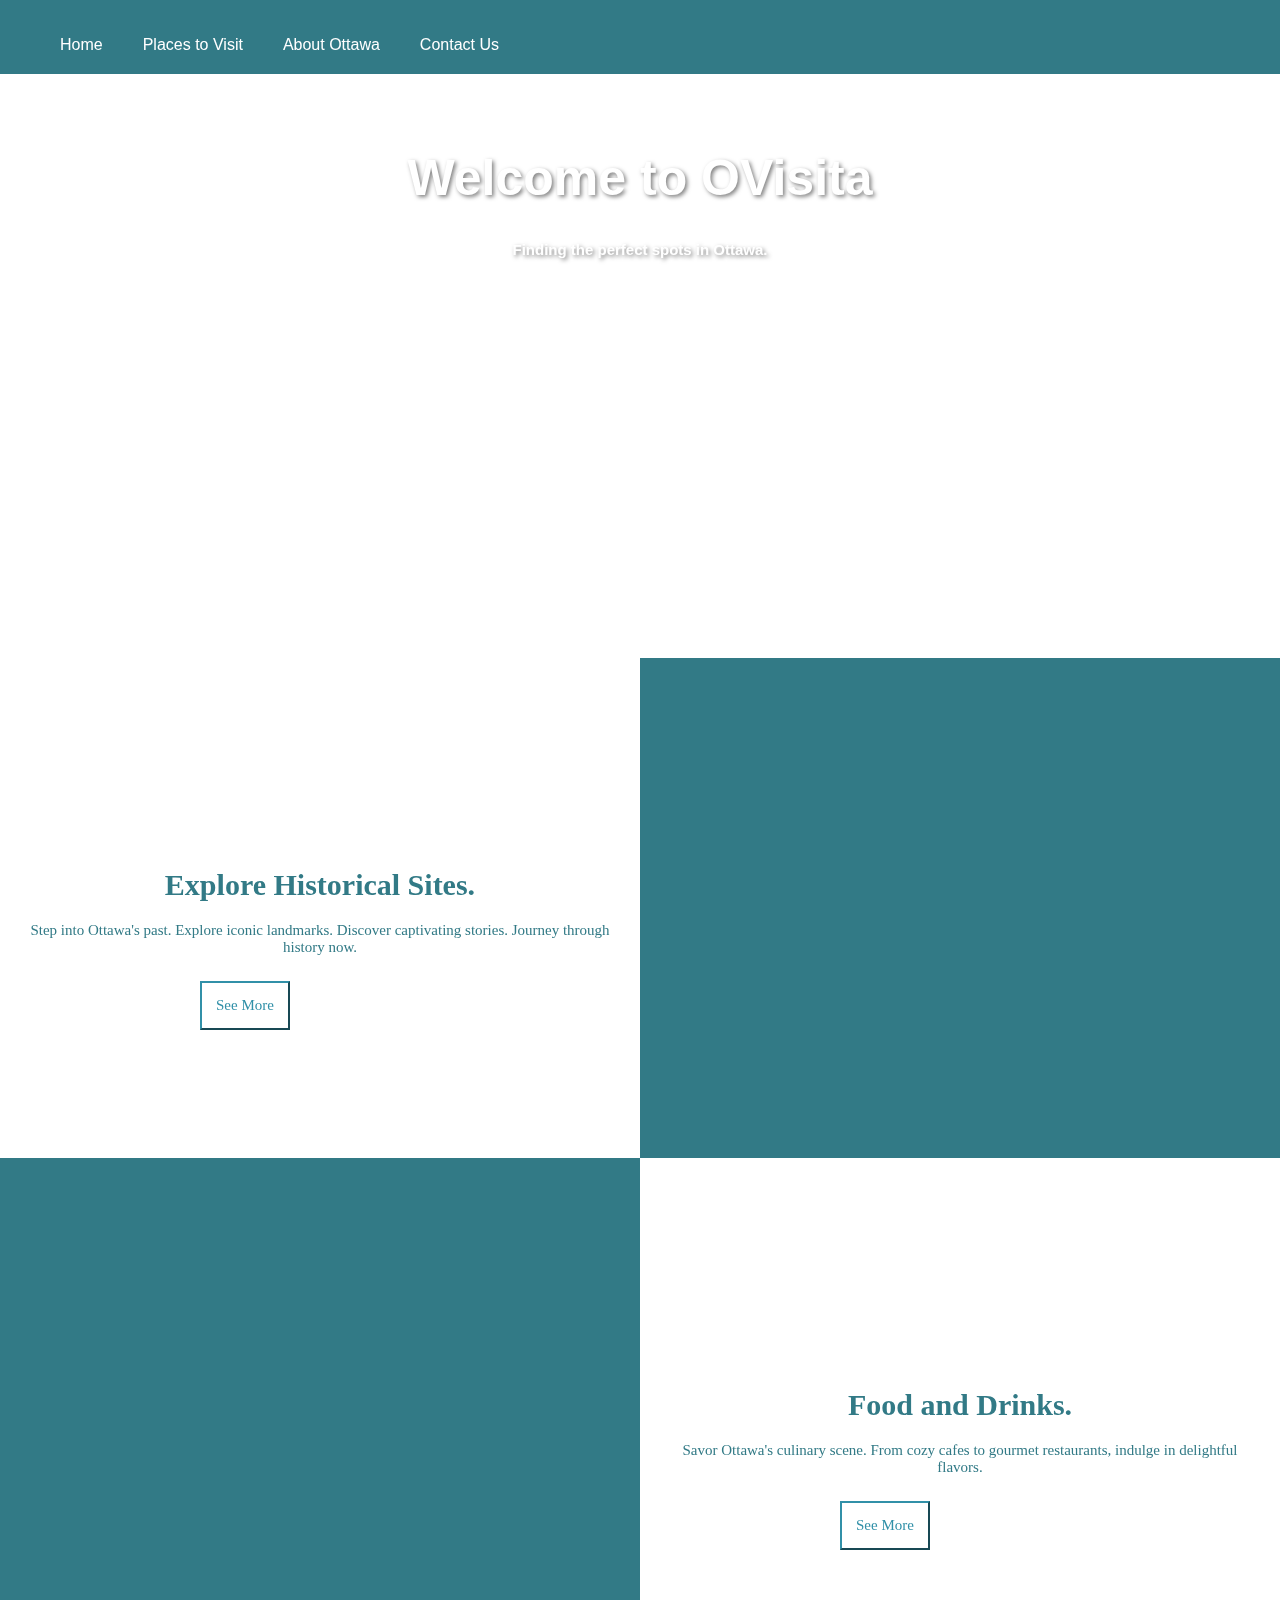
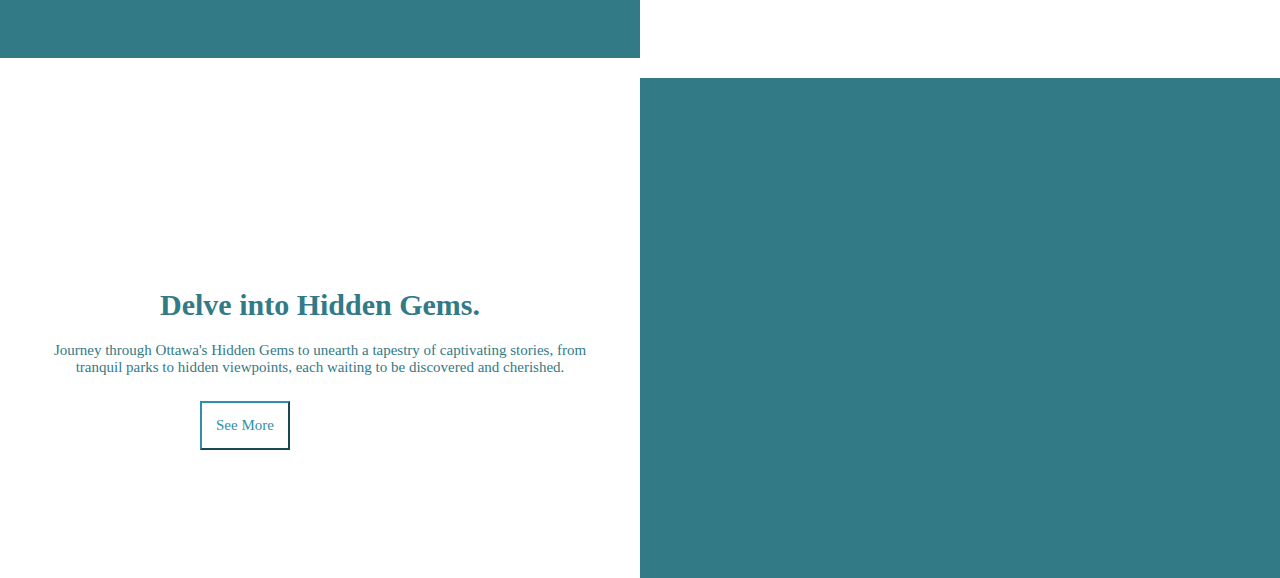
==== index.html @ 35e0ae8c "modified:   index.html 	modified:   styles.css" ====
<!DOCTYPE html>
<html>
    <head>
        <title>Home page</title>
        <link rel="stylesheet" type="text/css" href="styles.css">
    </head>
    <body class="index">
        <div class="nav-bar">
            <ul>
                <li><a href="index.html">Home</a></li>
                <li><a href="places.html">Places to Visit</a></li>
                <li><a href="about.html">About Ottawa</a></li>
                <li><a href="contact.html">Contact Us</a></li>
            </ul>
        </div>
        <video class="video" autoplay muted loop>
            <source src="vid1.mp4" type="video/mp4">
        </video>
        <div class="home-div">
            <h1>Welcome to OVisita</h1>
            <h5>Finding the perfect spots in Ottawa.</h5>
        </div>
        <div class="explore-1">
            <div class="explore-text1">
                <h1>Explore Historical Sites.</h1>
                <p>Step into Ottawa's past. Explore iconic landmarks. Discover captivating stories. Journey through history now.</p>
                <button class="historical-btn">See More</button>
            </div>
            <div class="explore-img1"></div>
        </div>
        <div class="explore-2">
            <div class="explore-img2"></div>
            <div class="explore-text2">
                <h1>Food and Drinks.</h1>
                <p>Savor Ottawa's culinary scene. From cozy cafes to gourmet restaurants, indulge in delightful flavors.</p>
                <button class="historical-btn">See More</button>
            </div>
        </div>
        <div class="explore-3">
            
            <div class="explore-text3">
                <h1>Delve into Hidden Gems.</h1>
                <p>Journey through Ottawa's Hidden Gems to unearth a tapestry of captivating stories, from tranquil parks to hidden viewpoints, each waiting to be discovered and cherished.</p>
                <button class="historical-btn">See More</button>
            </div>
            
        </div>
    </body>
</html>
---- styles.css ----
body {
    margin: 0;
    padding: 0;
    font-family: Arial, sans-serif;
    overflow:scroll;
    
}

.nav-bar {
    background-color: rgb(50, 122, 134);
    color: rgb(255, 255, 255);
    list-style-type: none;
    overflow: hidden;
}

.nav-bar li {
    display: inline;
    padding: 10px;
    margin: 10px;
    float: left;
    border-radius: 5px;
}

.nav-bar li:hover {
    background-color: rgb(40, 110, 122);
    color: rgb(50, 122, 134);
}

.nav-bar li:active{
    background-color: rgb(31, 93, 112);
}
.nav-bar a {
    text-decoration: none;
    display: block;
    text-decoration: none;
    color: rgb(255, 255, 255);
}

.welcome-msg {
    color: rgb(255, 255, 255);
    text-align: center;
    font-size: 30px;
}

.video {
    z-index: -1;
    opacity: 0.7;
    height: auto;
    width: 100%;
    overflow: hidden;
    position: fixed;
}
.home-div{
    background-size: cover;
    background-attachment: fixed;
    position: relative;
    z-index: 1;

}
.home-div h1 {
    color: rgb(255, 255, 255);
    text-align: center;
    font-size: 50px;
    margin-top: 1.5em;
    z-index: 1;
    text-shadow: 2px 2px 4px rgba(0, 0, 0, 0.5);
}

.home-div h5 {
    color: rgb(255, 255, 255);
    text-align: center;
    font-size: 15px;
    margin-top: 1em;
    z-index: 1;
    text-shadow: 2px 2px 4px rgba(0, 0, 0, 0.5);
}

.explore-1{
    background-color: rgb(50, 122, 134);
    color: rgb(255, 91, 91);
    height:50em;
    justify-content: center;
    align-items: center;
    font-size: 10px;
    margin-top:40em;
    
}

.explore-text1{
    background-color: white;
    height:50em;
    width:50%;
}

.explore-text1 h1{
    font-size: 30px;
    color: rgb(50, 122, 134);
    font-family: 'Times New Roman', Times, serif;
    text-align: center;
    padding-top:7em;
}
.explore-text1 p{
    font-size: 15px;
    color: rgb(50, 122, 134);
    font-family: 'Times New Roman', Times, serif;
    text-align: center;
    padding-left:30px;
    padding-right:30px;
}

.historical-btn{
    background-color: rgb(255, 255, 255);
    border-color:rgb(49, 144, 168);
    font-family: 'Times New Roman', Times, serif;
    color: rgb(49, 144, 168);
    padding: 14px;
    margin: 10px;
    margin-left: 200px;
    font-size: 15px;
    text-align: center;
    text-decoration: none;
    align-content: center;
    float: center;
}

.explore-2{
    background-color: rgb(50, 122, 134);
    color: rgb(255, 91, 91);
    height:50em;
    font-size: 10px;    
}

.explore-text2{
    background-color: white;
    height:50em;
    width:50%;
    float: right;
}

.explore-text2 h1{
    font-size: 30px;
    color: rgb(50, 122, 134);
    font-family: 'Times New Roman', Times, serif;
    text-align: center;
    padding-top:7em;
}
.explore-text2 p{
    font-size: 15px;
    color: rgb(50, 122, 134);
    font-family: 'Times New Roman', Times, serif;
    text-align: center;
    padding-left:30px;
    padding-right:30px;
}

.explore-3{
    background-color: rgb(50, 122, 134);
    position: relative;
    height:50em;
    justify-content: center;
    align-items: center;
    font-size: 10px;
}

.explore-text3{
    background-color: white;
    height:50em;
    width:50%;
}

.explore-text3 h1{
    font-size: 30px;
    color: rgb(50, 122, 134);
    font-family: 'Times New Roman', Times, serif;
    text-align: center;
    padding-top:7em;
}
.explore-text3 p{
    font-size: 15px;
    color: rgb(50, 122, 134);
    font-family: 'Times New Roman', Times, serif;
    text-align: center;
    padding-left:30px;
    padding-right:30px;
}

.places-list{
    display: flex;
    flex-direction: row;
}
.card {
    
    background-color: white;
    box-shadow: 0 4px 8px 0 rgba(28, 85, 102, 0.2);
    transition: 0.3s;
}

.card img {
    padding: 30px;
    width: 300px;
    height: 200px;
    
}

.card:hover {
    box-shadow: 0 8px 16px 0 rgba(14, 13, 13, 0.2);
}


.container { 
    padding: 2px 16px;
}

.places-div p,h4{
    text-align: center;
    font-size: 20px;
    color: rgb(50, 122, 134);
    font-family: Arial, sans-serif;
}

.container p,h3{
    text-align: center;
    font-size: 15px;
    color: rgb(50, 122, 134);
    font-family: Arial, sans-serif;
}

.places-div .featured{
    font-size: 35px;
    font-weight: bolder;
}

.contact-body{
    background-color: rgb(116, 176, 187);
}


.contact-form p{
    font-size: 15px;
    color: rgb(255, 255, 255);
    font-family: Arial, sans-serif;
    justify-content: center;
}

.contact-form{
    box-sizing: border-box;
    display: flex;
    flex-direction: column;
    justify-content: center;
    align-items: center;
    padding: 20px;
}
.about-body{
    background-color: rgb(59, 158, 165);
}

.about-div{
    background-color: #aedef1;
    border-radius: 8px;
    box-shadow: 0 2px 4px rgba(0, 0, 0, 0.1);
    padding: 80px;
    margin: 80px;
    text-align: center;
}
.about-para h1,p{
    font-family:'Times New Roman', Times, serif;
    font-size: 17px;
    font-weight:400;
}
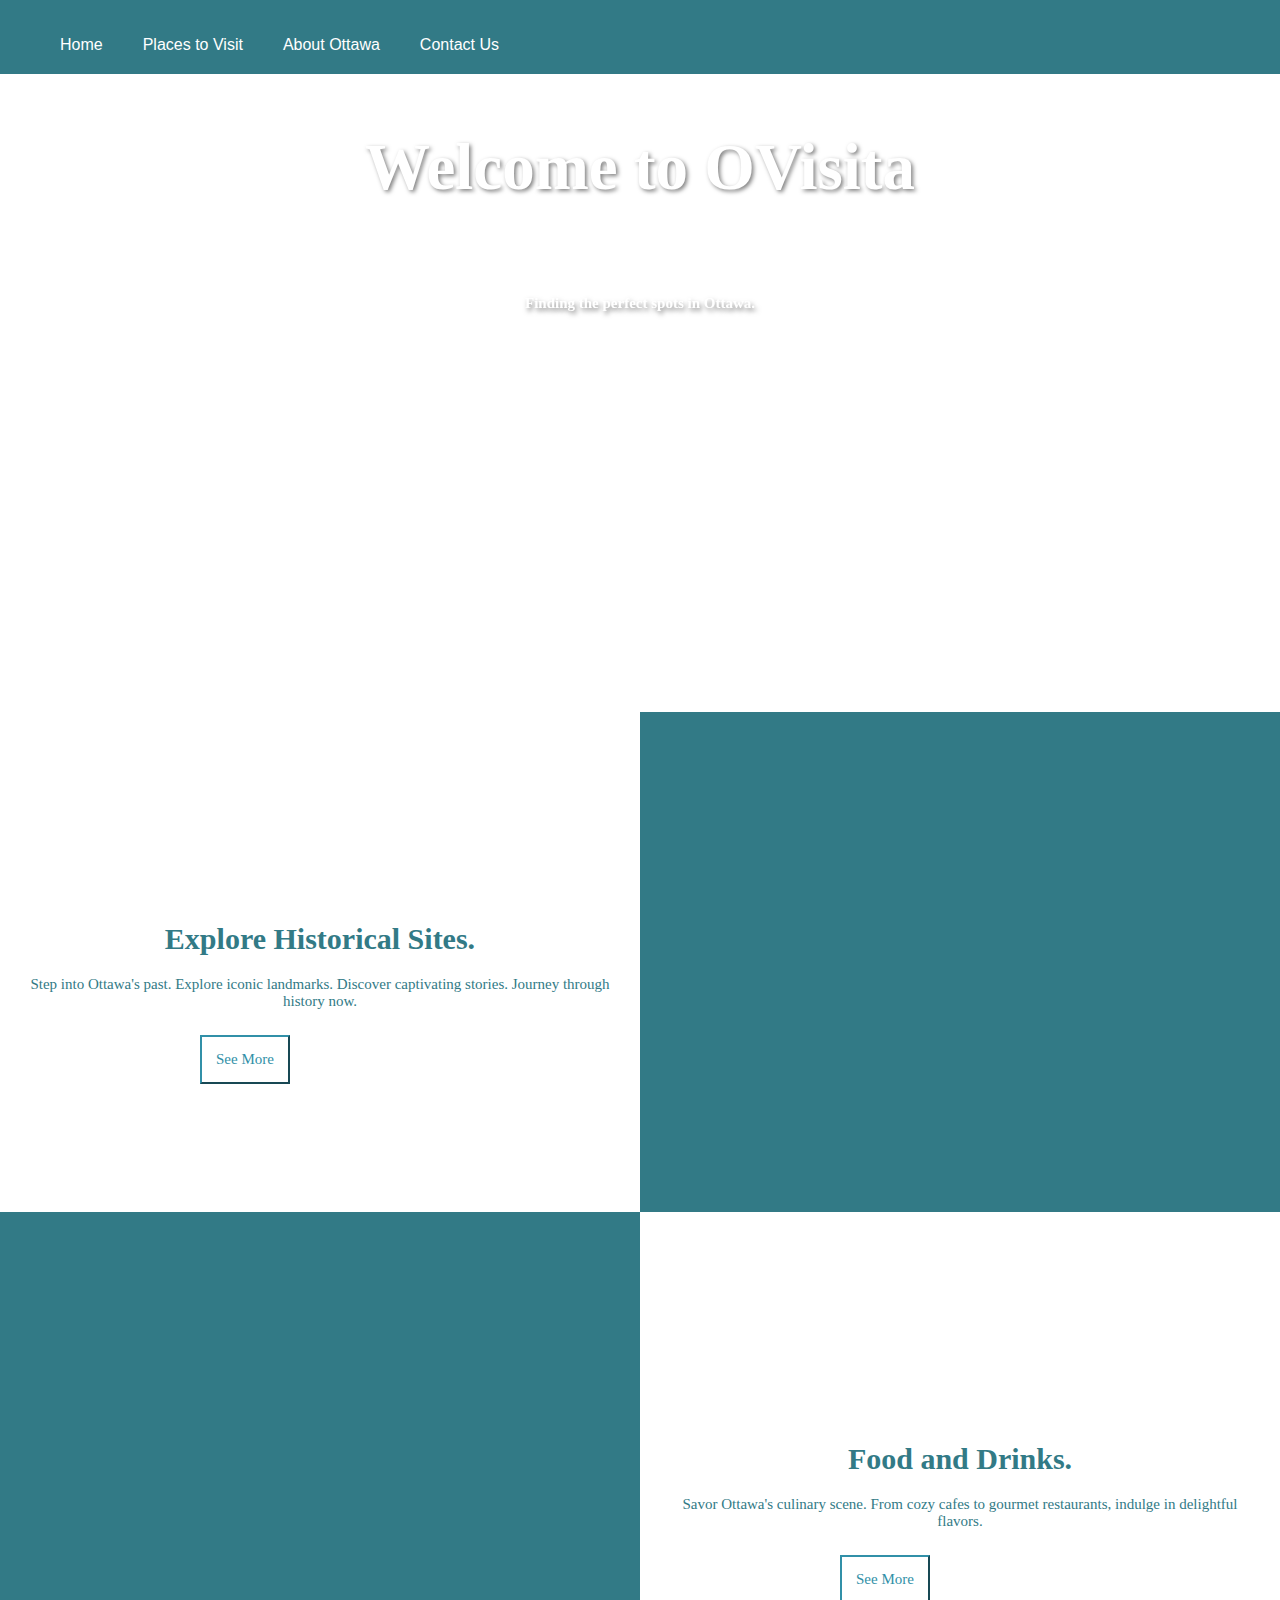
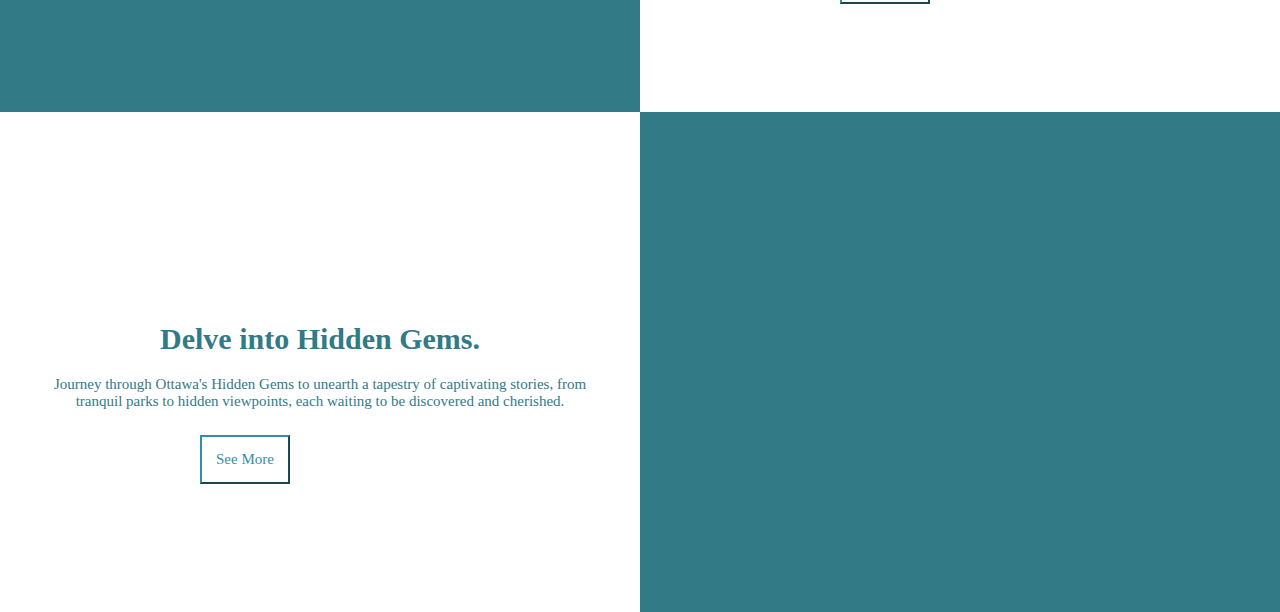
==== commit 3f55f139: "modified:   index.html 	modified:   script.js 	modified:   styles.css" ====
--- a/index.html
+++ b/index.html
@@ -37,7 +37,6 @@
             </div>
         </div>
         <div class="explore-3">
-            
             <div class="explore-text3">
                 <h1>Delve into Hidden Gems.</h1>
                 <p>Journey through Ottawa's Hidden Gems to unearth a tapestry of captivating stories, from tranquil parks to hidden viewpoints, each waiting to be discovered and cherished.</p>
--- a/styles.css
+++ b/styles.css
@@ -11,6 +11,10 @@
     color: rgb(255, 255, 255);
     list-style-type: none;
     overflow: hidden;
+    transition: top 0.3s;
+    position: fixed; /* Make it stick/fixed */
+    top: 0; /* Stay on top */
+    width: 100%; /* Full width */
 }
 
 .nav-bar li {
@@ -36,17 +40,14 @@
     color: rgb(255, 255, 255);
 }
 
-.welcome-msg {
-    color: rgb(255, 255, 255);
-    text-align: center;
-    font-size: 30px;
-}
 
 .video {
+    -webkit-transform: translateZ(-999px) scale(2);
+    transform: translateZ(-999px) scale(2);
     z-index: -1;
     opacity: 0.7;
-    height: auto;
-    width: 100%;
+    height: 20em;
+    width: 68em;;
     overflow: hidden;
     position: fixed;
 }
@@ -58,21 +59,24 @@
 
 }
 .home-div h1 {
-    color: rgb(255, 255, 255);
-    text-align: center;
-    font-size: 50px;
-    margin-top: 1.5em;
+    font-family: 'Times New Roman', Times, serif;
+    font-weight: bolder;
+    color: rgb(255, 255, 255);
+    text-align: center;
+    font-size: 65px;
+    margin-top: 2em;
     z-index: 1;
     text-shadow: 2px 2px 4px rgba(0, 0, 0, 0.5);
 }
 
 .home-div h5 {
-    color: rgb(255, 255, 255);
-    text-align: center;
-    font-size: 15px;
-    margin-top: 1em;
+    font-family: 'Times New Roman', Times, serif;
+    color: rgb(255, 255, 255);
+    text-align: center;
+    font-size: 15px;
+    margin-top: 6em;
     z-index: 1;
-    text-shadow: 2px 2px 4px rgba(0, 0, 0, 0.5);
+    text-shadow: 2px 3px 5px rgba(0, 0, 0, 0.5);
 }
 
 .explore-1{
@@ -174,6 +178,7 @@
     font-family: 'Times New Roman', Times, serif;
     text-align: center;
     padding-top:7em;
+    margin-top: 0px;
 }
 .explore-text3 p{
     font-size: 15px;
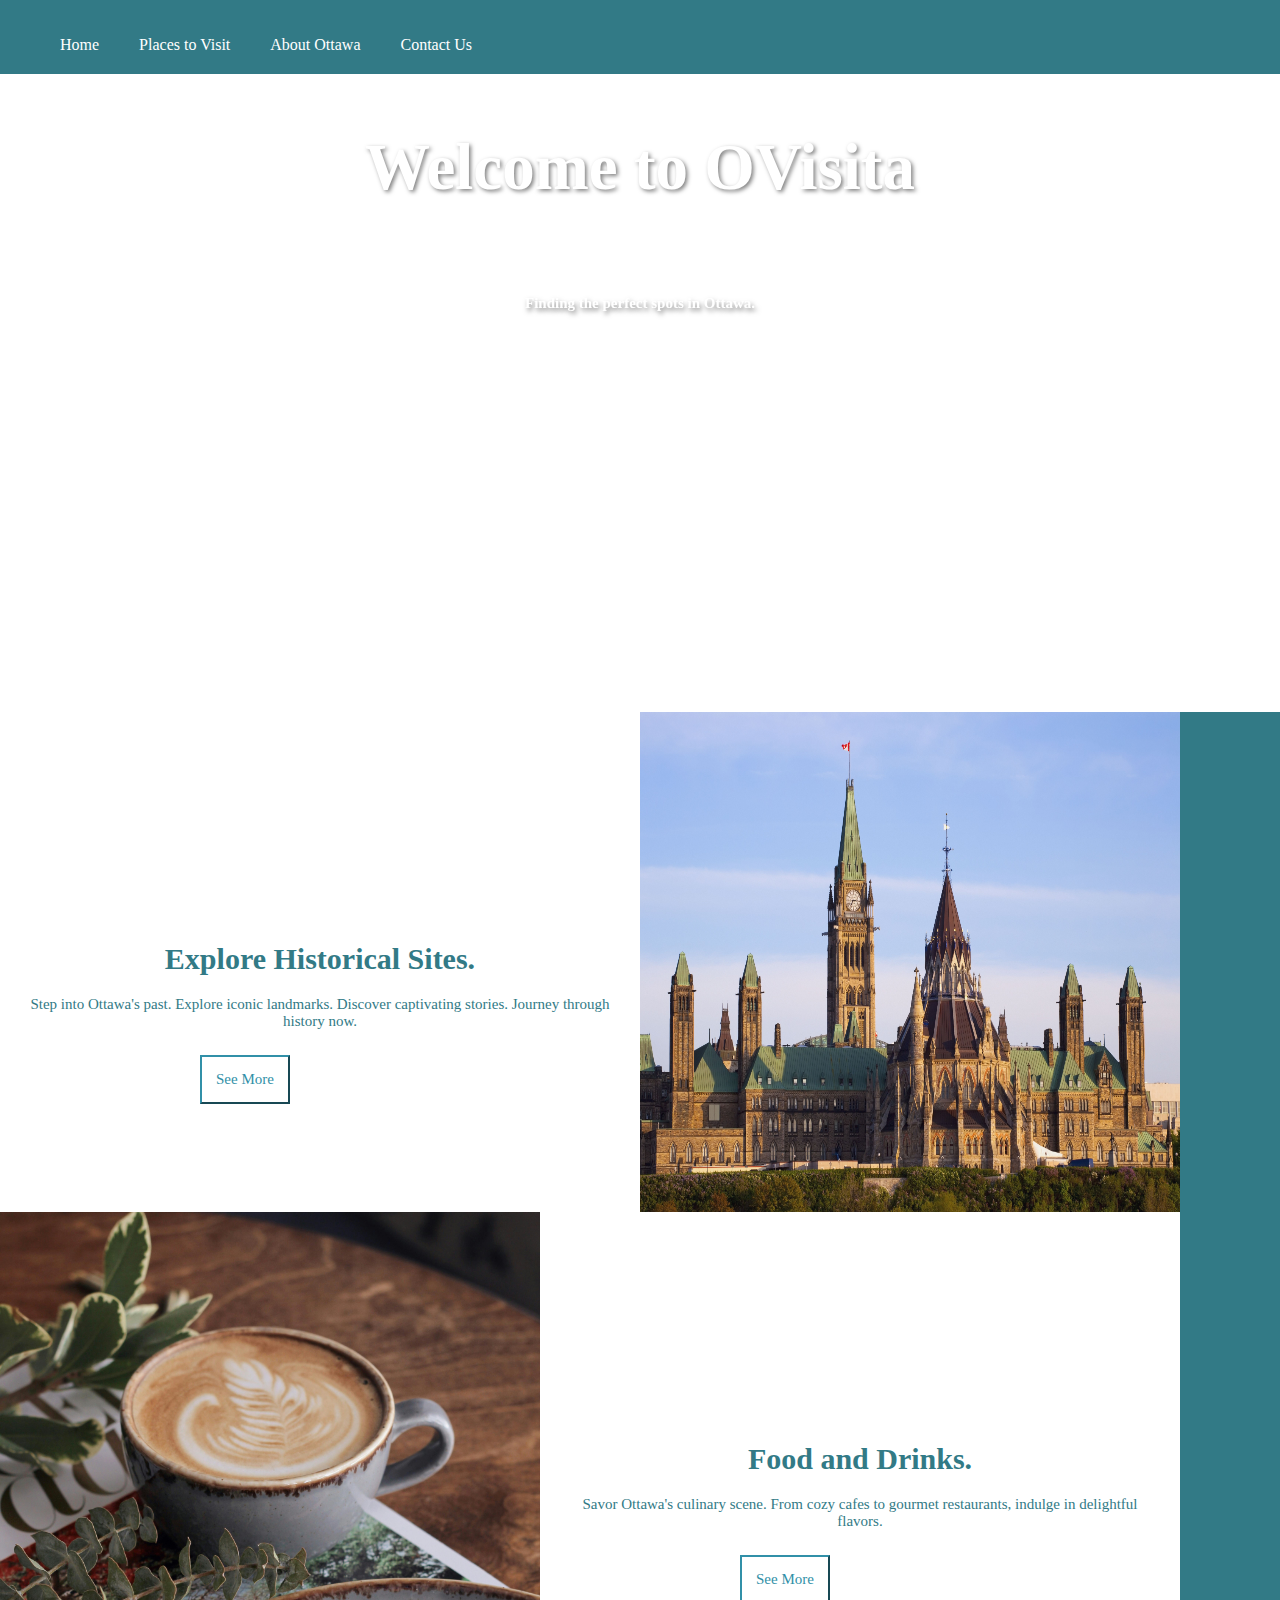
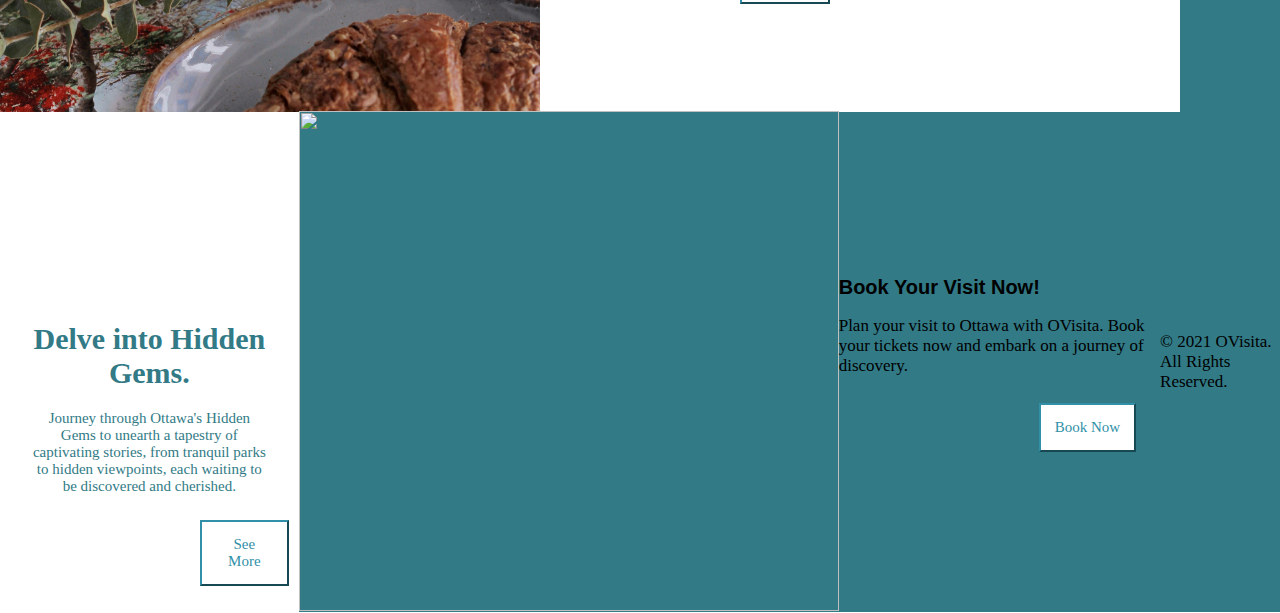
==== commit d686198b: "Changes to be committed: 	new file:   fall1.jpg 	new file:   fall2.jpg 	new file:   food1.jpg 	new f" ====
--- a/index.html
+++ b/index.html
@@ -26,10 +26,14 @@
                 <p>Step into Ottawa's past. Explore iconic landmarks. Discover captivating stories. Journey through history now.</p>
                 <button class="historical-btn">See More</button>
             </div>
-            <div class="explore-img1"></div>
+            <div class="explore-img1">
+                <img src="histo1.jpg" >
+            </div>
         </div>
         <div class="explore-2">
-            <div class="explore-img2"></div>
+            <div class="explore-img2">
+                <img src="food1.jpg" >
+            </div>
             <div class="explore-text2">
                 <h1>Food and Drinks.</h1>
                 <p>Savor Ottawa's culinary scene. From cozy cafes to gourmet restaurants, indulge in delightful flavors.</p>
@@ -42,7 +46,31 @@
                 <p>Journey through Ottawa's Hidden Gems to unearth a tapestry of captivating stories, from tranquil parks to hidden viewpoints, each waiting to be discovered and cherished.</p>
                 <button class="historical-btn">See More</button>
             </div>
-            
+            <div class="explore-img3">
+                <img src="fall2.jpg" >
         </div>
+        
+        <div class="book-now">
+            <h1>Book Your Visit Now!</h1>
+            <p>Plan your visit to Ottawa with OVisita. Book your tickets now and embark on a journey of discovery.</p>
+            <button class="historical-btn">Book Now</button>
+        </div>
+        <div class="footer">
+            <p>© 2021 OVisita. All Rights Reserved.</p>
+        <script>
+        var prevScrollpos = window.scrollY; // Initialize the prevScrollpos variable with the initial scroll position
+
+            window.onscroll = function() {
+                var currentScrollPos = window.scrollY;
+                console.log("prevScrollpos:", prevScrollpos);
+                console.log("currentScrollPos:", currentScrollPos);
+                if (prevScrollpos > currentScrollPos) {
+                    document.getElementById("nav-bar").style.top = "-50px";
+                } else {
+                    document.getElementById("nav-bar").style.top = "0"; // Show the nav bar when scrolling down
+                }
+                prevScrollpos = currentScrollPos;
+            }
+            </script>
     </body>
 </html>--- a/styles.css
+++ b/styles.css
@@ -12,13 +12,13 @@
     list-style-type: none;
     overflow: hidden;
     transition: top 0.3s;
-    position: fixed; /* Make it stick/fixed */
-    top: 0; /* Stay on top */
-    width: 100%; /* Full width */
+    position: fixed; 
+    top: 0;
+    width: 100%;
 }
 
 .nav-bar li {
-    display: inline;
+    display: block;
     padding: 10px;
     margin: 10px;
     float: left;
@@ -34,6 +34,7 @@
     background-color: rgb(31, 93, 112);
 }
 .nav-bar a {
+    font-family: 'Times New Roman', Times, serif;
     text-decoration: none;
     display: block;
     text-decoration: none;
@@ -55,7 +56,7 @@
     background-size: cover;
     background-attachment: fixed;
     position: relative;
-    z-index: 1;
+    z-index: -1;
 
 }
 .home-div h1 {
@@ -67,6 +68,7 @@
     margin-top: 2em;
     z-index: 1;
     text-shadow: 2px 2px 4px rgba(0, 0, 0, 0.5);
+    transition:0.8s ease;
 }
 
 .home-div h5 {
@@ -75,18 +77,21 @@
     text-align: center;
     font-size: 15px;
     margin-top: 6em;
-    z-index: 1;
+    z-index: -1;
     text-shadow: 2px 3px 5px rgba(0, 0, 0, 0.5);
+    transition: 0.8s ease;
 }
 
 .explore-1{
     background-color: rgb(50, 122, 134);
     color: rgb(255, 91, 91);
     height:50em;
-    justify-content: center;
-    align-items: center;
+    justify-content: left;
+    align-items: left;
     font-size: 10px;
     margin-top:40em;
+    display:flex;
+    flex-direction: row;
     
 }
 
@@ -132,6 +137,8 @@
     color: rgb(255, 91, 91);
     height:50em;
     font-size: 10px;    
+    display:flex;
+    flex-direction: row;
 }
 
 .explore-text2{
@@ -164,6 +171,8 @@
     justify-content: center;
     align-items: center;
     font-size: 10px;
+    display:flex;
+    flex-direction: row;
 }
 
 .explore-text3{
@@ -189,31 +198,47 @@
     padding-right:30px;
 }
 
+.explore-img1 img{
+    height: 500px;
+    width: 540px;
+}
+.explore-img2 img{
+    width: 540px;
+    
+}   
+.explore-img3 img{
+    width: 540px;
+    height:500px;
+}
+
 .places-list{
     display: flex;
     flex-direction: row;
 }
 .card {
-    
+    margin:6px;
     background-color: white;
     box-shadow: 0 4px 8px 0 rgba(28, 85, 102, 0.2);
-    transition: 0.3s;
+    transition: 0.5s;
+    border-radius: 6px;
 }
 
 .card img {
-    padding: 30px;
+    padding: 18px;
     width: 300px;
     height: 200px;
-    
 }
 
 .card:hover {
     box-shadow: 0 8px 16px 0 rgba(14, 13, 13, 0.2);
+    background-color: rgb(255, 247, 209);
+    transition: 0.3s;;
 }
 
 
 .container { 
     padding: 2px 16px;
+    border-radius: 5px;
 }
 
 .places-div p,h4{
@@ -235,6 +260,32 @@
     font-weight: bolder;
 }
 
+.img-div{
+    display:flex;
+    flex-direction: row;
+}
+
+.img-div .container{
+    border-radius: 5px;
+    padding: 10px;
+    margin:20px;
+}
+.card-img img{
+    border-radius: 6px;
+    width: 300px;
+    height: 400px;
+}
+.card-img{
+    background-color: white;
+    box-shadow: 0 4px 8px 0 rgba(28, 85, 102, 0.2);
+    transition: 0.3s;
+    border-radius: 6px;
+}
+.card-img:hover{
+    box-shadow: 0 8px 16px 0 rgba(14, 13, 13, 0.2);
+    background-color: rgb(255, 247, 209);
+    transition:0.3s;
+}
 .contact-body{
     background-color: rgb(116, 176, 187);
 }
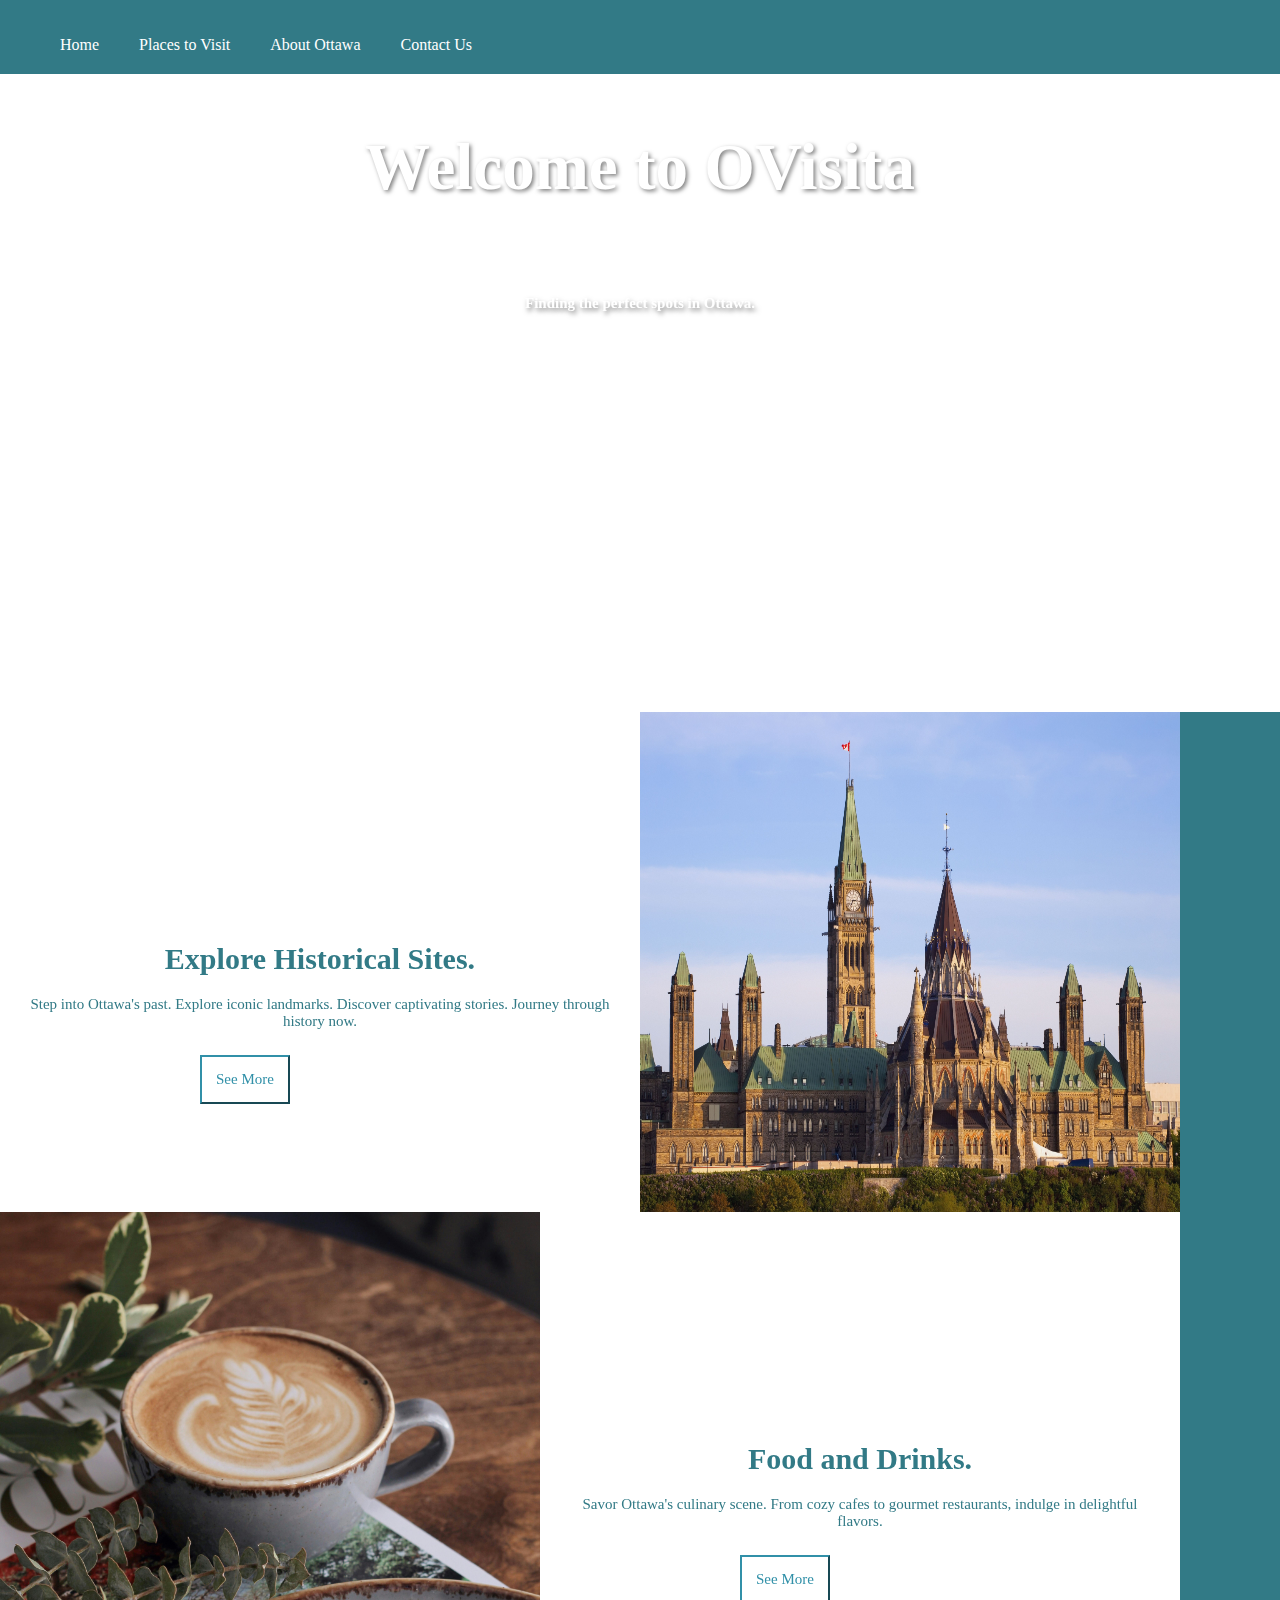
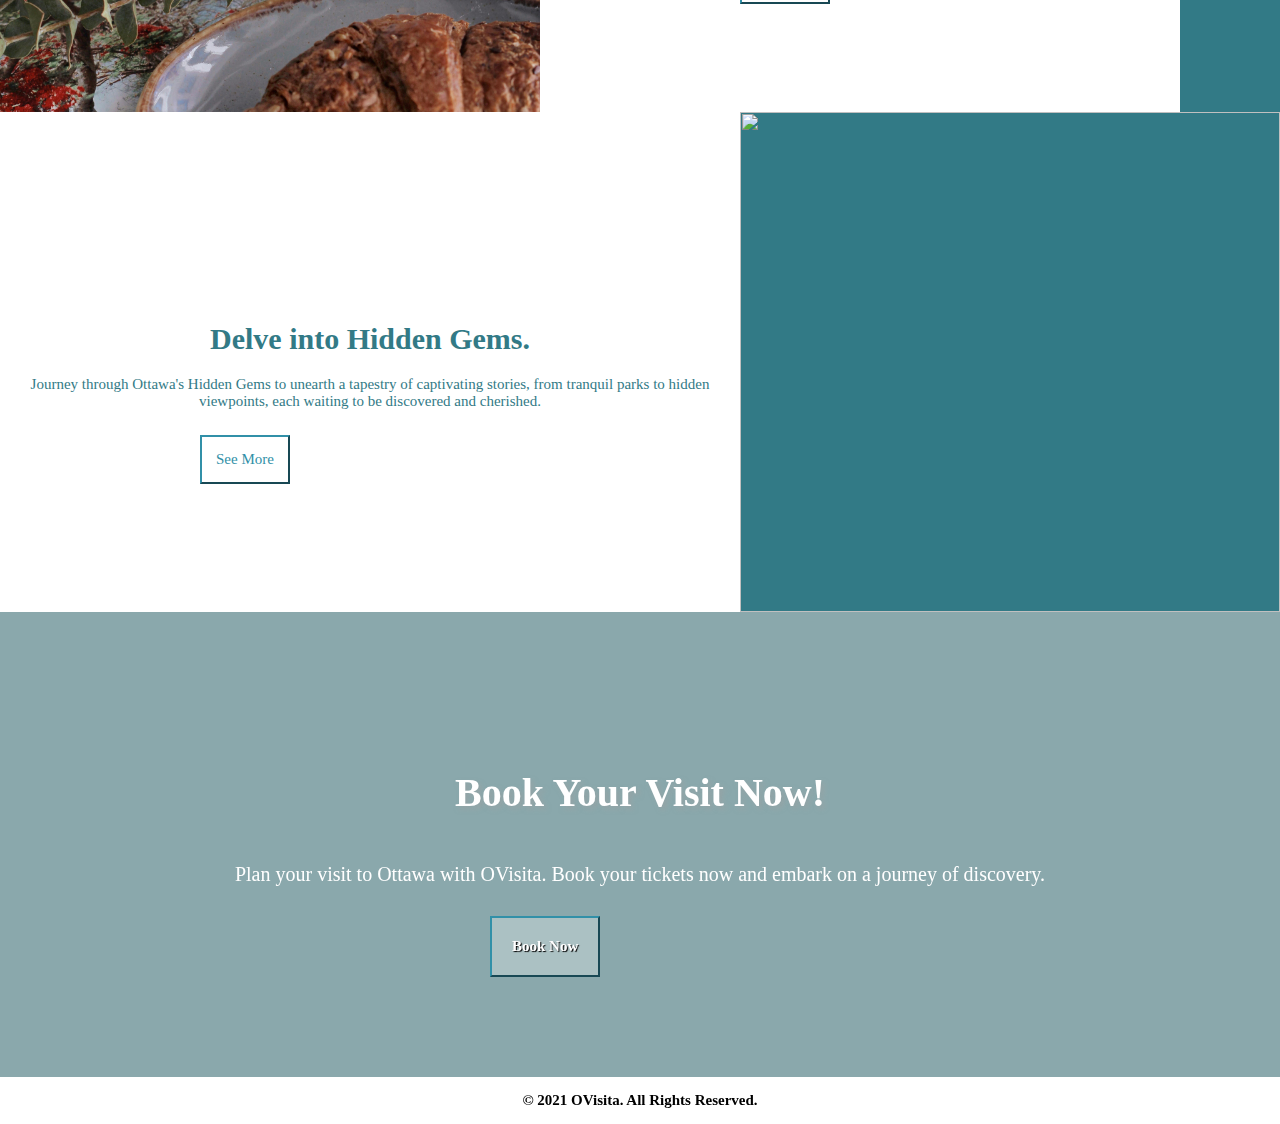
==== commit 0aace996: "modified:   index.html 	modified:   styles.css" ====
--- a/index.html
+++ b/index.html
@@ -48,13 +48,16 @@
             </div>
             <div class="explore-img3">
                 <img src="fall2.jpg" >
+            </div>
+        </div>
+        <div class="book-container">
+            <div class="book-now">
+                <h1>Book Your Visit Now!</h1>
+                <p>Plan your visit to Ottawa with OVisita. Book your tickets now and embark on a journey of discovery.</p>
+                <button class="book-btn">Book Now</button>
+            </div>
         </div>
         
-        <div class="book-now">
-            <h1>Book Your Visit Now!</h1>
-            <p>Plan your visit to Ottawa with OVisita. Book your tickets now and embark on a journey of discovery.</p>
-            <button class="historical-btn">Book Now</button>
-        </div>
         <div class="footer">
             <p>© 2021 OVisita. All Rights Reserved.</p>
         <script>
--- a/styles.css
+++ b/styles.css
@@ -13,8 +13,9 @@
     overflow: hidden;
     transition: top 0.3s;
     position: fixed; 
-    top: 0;
+    top: 0px;
     width: 100%;
+    z-index: 3;
 }
 
 .nav-bar li {
@@ -68,7 +69,7 @@
     margin-top: 2em;
     z-index: 1;
     text-shadow: 2px 2px 4px rgba(0, 0, 0, 0.5);
-    transition:0.8s ease;
+    
 }
 
 .home-div h5 {
@@ -79,7 +80,7 @@
     margin-top: 6em;
     z-index: -1;
     text-shadow: 2px 3px 5px rgba(0, 0, 0, 0.5);
-    transition: 0.8s ease;
+    
 }
 
 .explore-1{
@@ -92,7 +93,6 @@
     margin-top:40em;
     display:flex;
     flex-direction: row;
-    
 }
 
 .explore-text1{
@@ -168,17 +168,15 @@
     background-color: rgb(50, 122, 134);
     position: relative;
     height:50em;
-    justify-content: center;
-    align-items: center;
     font-size: 10px;
+    width: 100%;
     display:flex;
-    flex-direction: row;
 }
 
 .explore-text3{
     background-color: white;
     height:50em;
-    width:50%;
+    
 }
 
 .explore-text3 h1{
@@ -211,6 +209,47 @@
     height:500px;
 }
 
+.book-container{
+    background-color: rgba(18, 78, 88, 0.493);
+    justify-content: center;
+    padding:90px;
+    margin-top:0px;
+
+}
+
+.book-container h1{
+    font-size: 40px;
+    color: rgb(255, 255, 255);
+    text-shadow: 3px 3px 5px rgba(160, 160, 160, 0.5);
+    font-family: 'Times New Roman', Times, serif;
+    text-align: center;
+    padding-top:1em;
+}
+.book-container p{
+    font-size: 20px;
+    color: rgb(255, 255, 255);
+    font-family: 'Times New Roman', Times, serif;
+    text-align: center;
+    padding-top:1em;
+}
+.book-btn{
+    background-color: rgba(255, 255, 255, 0.281);
+    border-color:rgb(49, 144, 168);
+    font-family: 'Times New Roman', Times, serif;
+    color: rgb(255, 255, 255);
+    text-shadow: 1px 1px 1px #000000;
+    font-weight: bolder;
+    padding: 20px;
+    margin: 10px;
+    font-size: 15px;
+    text-align: center;
+    margin-left: 400px;
+}
+.footer p{
+    text-align: center;
+    font-weight: bolder;
+    font-size: 15px;
+}
 .places-list{
     display: flex;
     flex-direction: row;
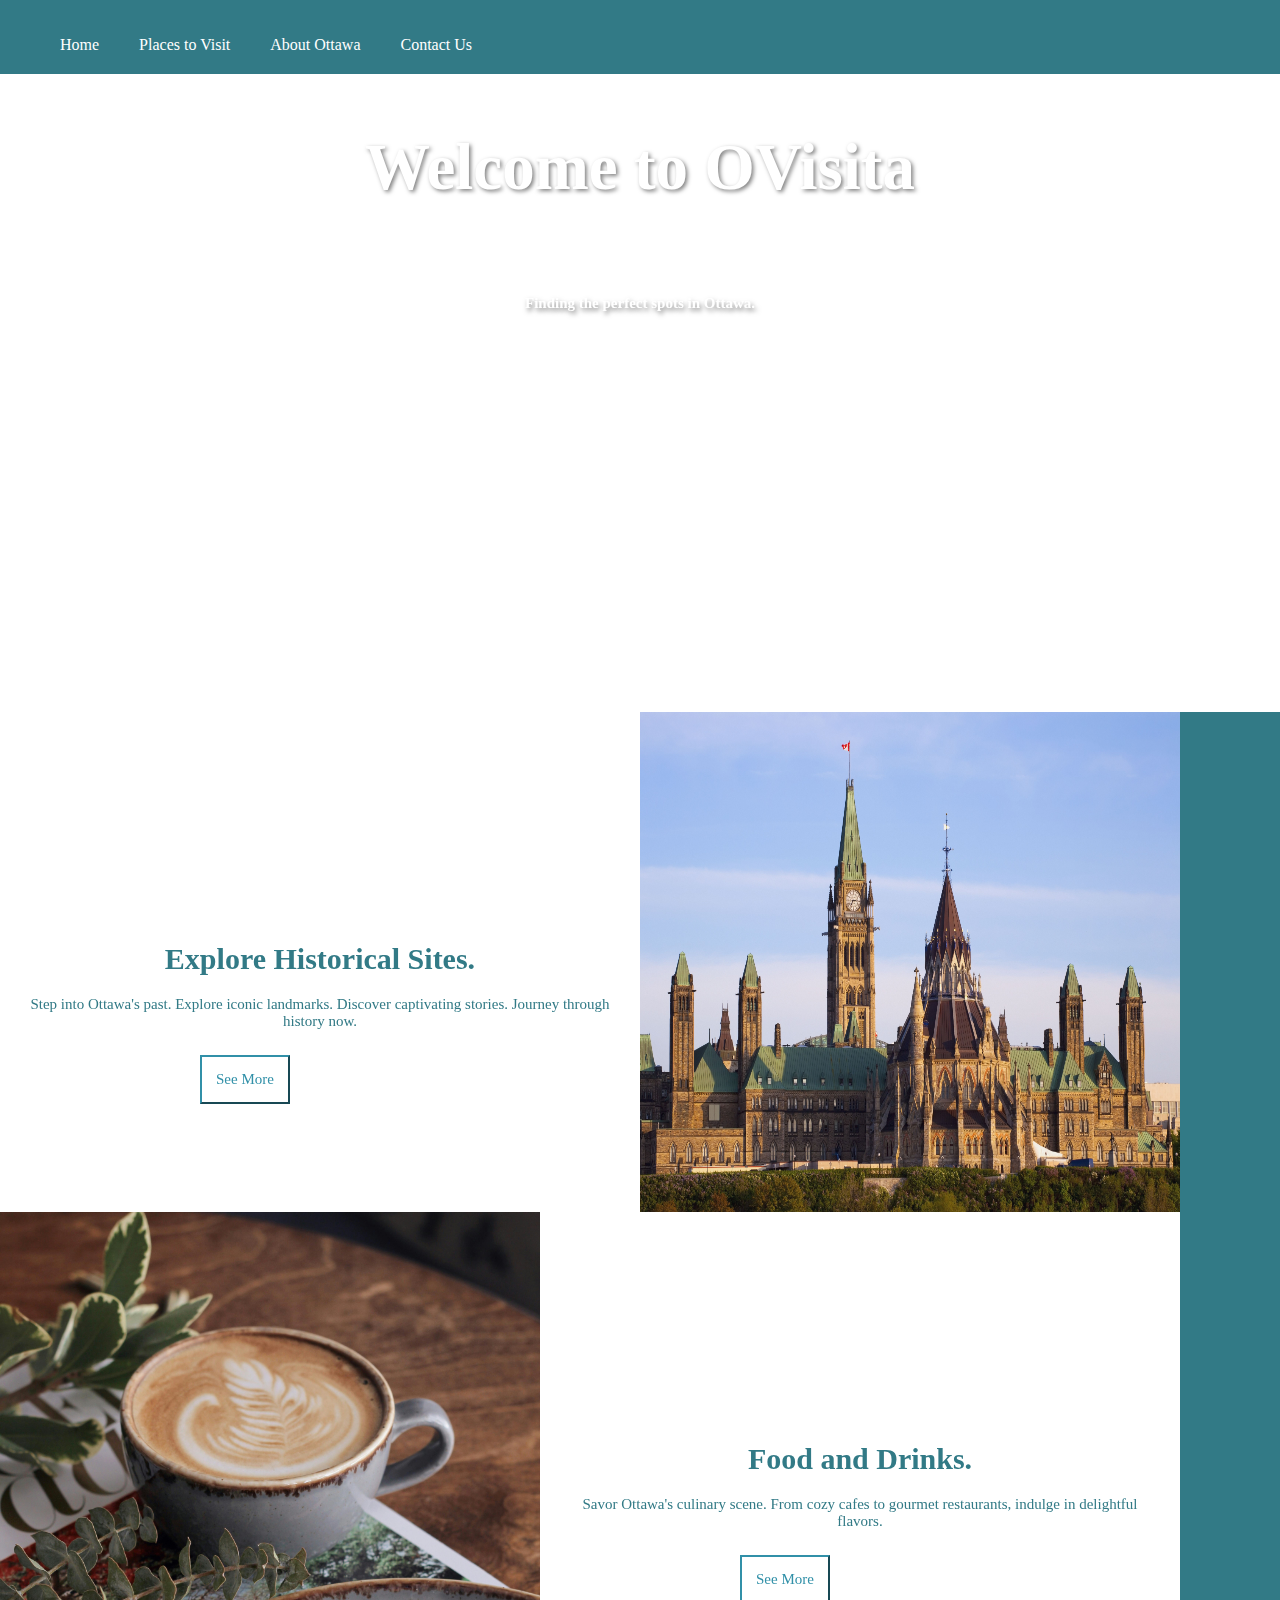
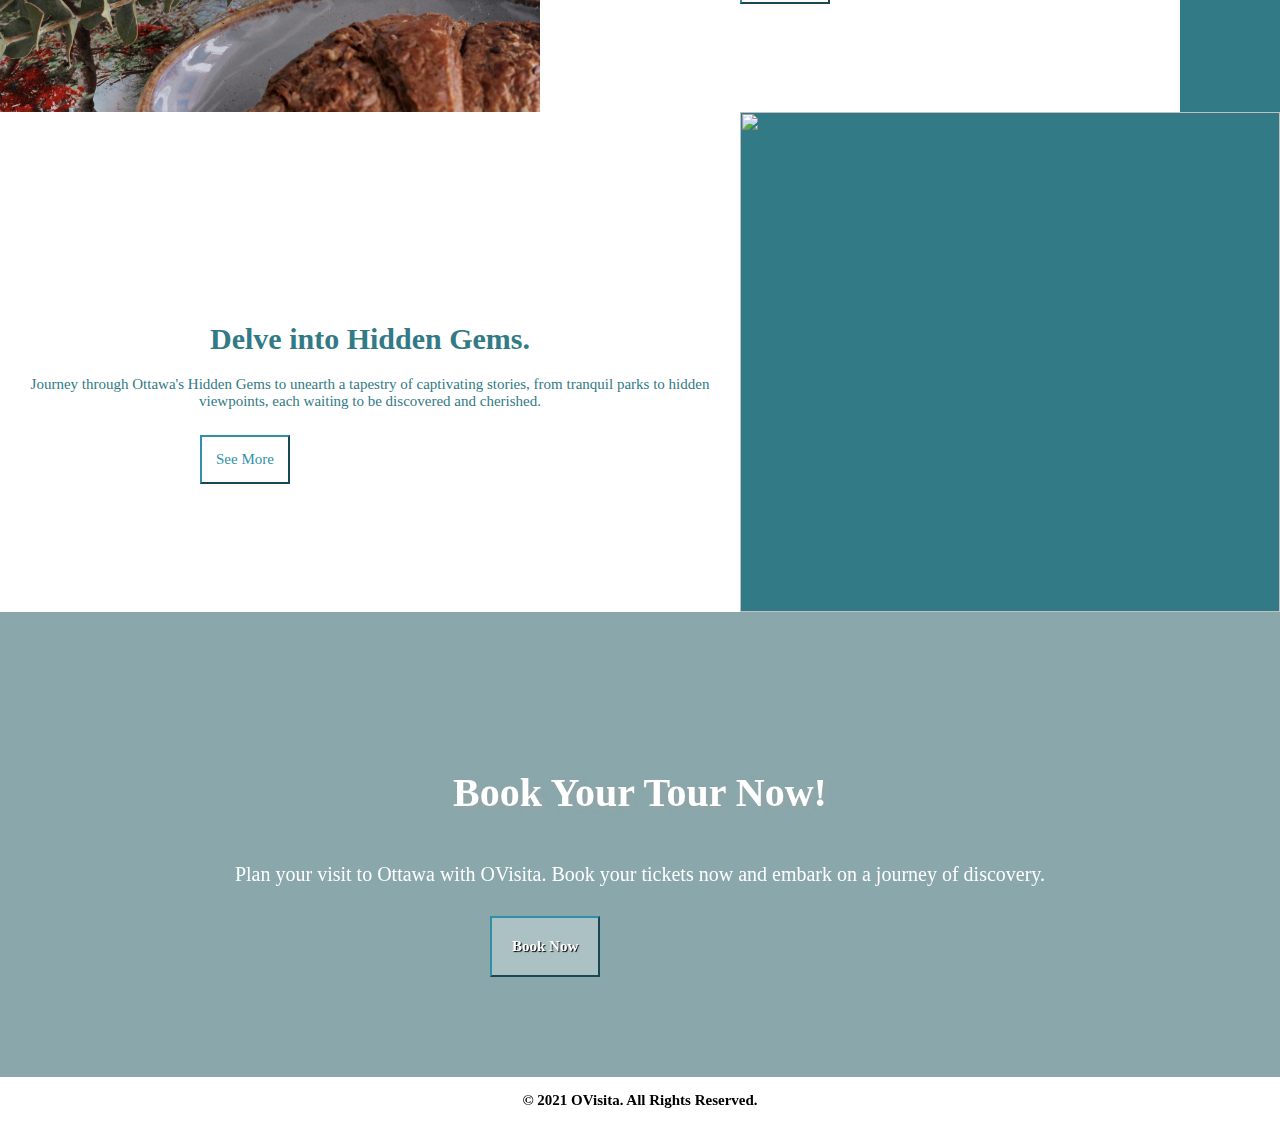
==== commit 04fd82eb: "modified:   index.html 	modified:   places.html 	modified:   styles.css" ====
--- a/index.html
+++ b/index.html
@@ -52,7 +52,7 @@
         </div>
         <div class="book-container">
             <div class="book-now">
-                <h1>Book Your Visit Now!</h1>
+                <h1>Book Your Tour Now!</h1>
                 <p>Plan your visit to Ottawa with OVisita. Book your tickets now and embark on a journey of discovery.</p>
                 <button class="book-btn">Book Now</button>
             </div>
--- a/styles.css
+++ b/styles.css
@@ -250,14 +250,26 @@
     font-weight: bolder;
     font-size: 15px;
 }
+
+
+.places-div{
+    background: radial-gradient(white, rgb(15, 131, 151));
+    background-repeat: repeat;
+    padding: 10px;
+    margin-top: 1em;;
+    border-radius: 8px;
+    font-family: 'Times New Roman', Times, serif;
+    
+}
 .places-list{
     display: flex;
     flex-direction: row;
 }
+
 .card {
     margin:6px;
     background-color: white;
-    box-shadow: 0 4px 8px 0 rgba(28, 85, 102, 0.2);
+    box-shadow: 0 4px 8px 0 rgb(228, 246, 253);
     transition: 0.5s;
     border-radius: 6px;
 }
@@ -270,33 +282,38 @@
 
 .card:hover {
     box-shadow: 0 8px 16px 0 rgba(14, 13, 13, 0.2);
-    background-color: rgb(255, 247, 209);
+    background-color: rgba(148, 239, 255, 0.089);
     transition: 0.3s;;
 }
-
 
 .container { 
     padding: 2px 16px;
     border-radius: 5px;
 }
 
-.places-div p,h4{
+.places-div h4{
+    color: #ffffff;
+    text-align: center;
+    font-size: 17px;
+    text-shadow: 1px 1px 2px rgba(0, 0, 0, 0.63);
+}
+
+.places-list .card .container p,h3{
+    text-align: center;
+    font-size: 15px;
+    color: rgb(50, 122, 134);
+    font-family: 'Times New Roman', Times, serif
+}
+
+.places-div .featured {
+    margin-top: 2em;
     text-align: center;
     font-size: 20px;
-    color: rgb(50, 122, 134);
-    font-family: Arial, sans-serif;
-}
-
-.container p,h3{
-    text-align: center;
-    font-size: 15px;
-    color: rgb(50, 122, 134);
-    font-family: Arial, sans-serif;
-}
-
-.places-div .featured{
+    color: rgb(255, 255, 255);
+    font-family: 'Times New Roman', Times, serif;
     font-size: 35px;
     font-weight: bolder;
+    text-shadow: 2px 2px 4px rgba(0, 0, 0, 0.5);
 }
 
 .img-div{
@@ -307,7 +324,7 @@
 .img-div .container{
     border-radius: 5px;
     padding: 10px;
-    margin:20px;
+    margin:14px;
 }
 .card-img img{
     border-radius: 6px;
@@ -316,19 +333,18 @@
 }
 .card-img{
     background-color: white;
-    box-shadow: 0 4px 8px 0 rgba(28, 85, 102, 0.2);
+    box-shadow: 0 4px 8px 0 rgba(88, 154, 173, 0.2);
     transition: 0.3s;
     border-radius: 6px;
 }
 .card-img:hover{
     box-shadow: 0 8px 16px 0 rgba(14, 13, 13, 0.2);
-    background-color: rgb(255, 247, 209);
+    background-color: rgb(155, 211, 221);
     transition:0.3s;
 }
 .contact-body{
-    background-color: rgb(116, 176, 187);
-}
-
+    background-color: rgba(181, 219, 226, 0.158);
+}
 
 .contact-form p{
     font-size: 15px;
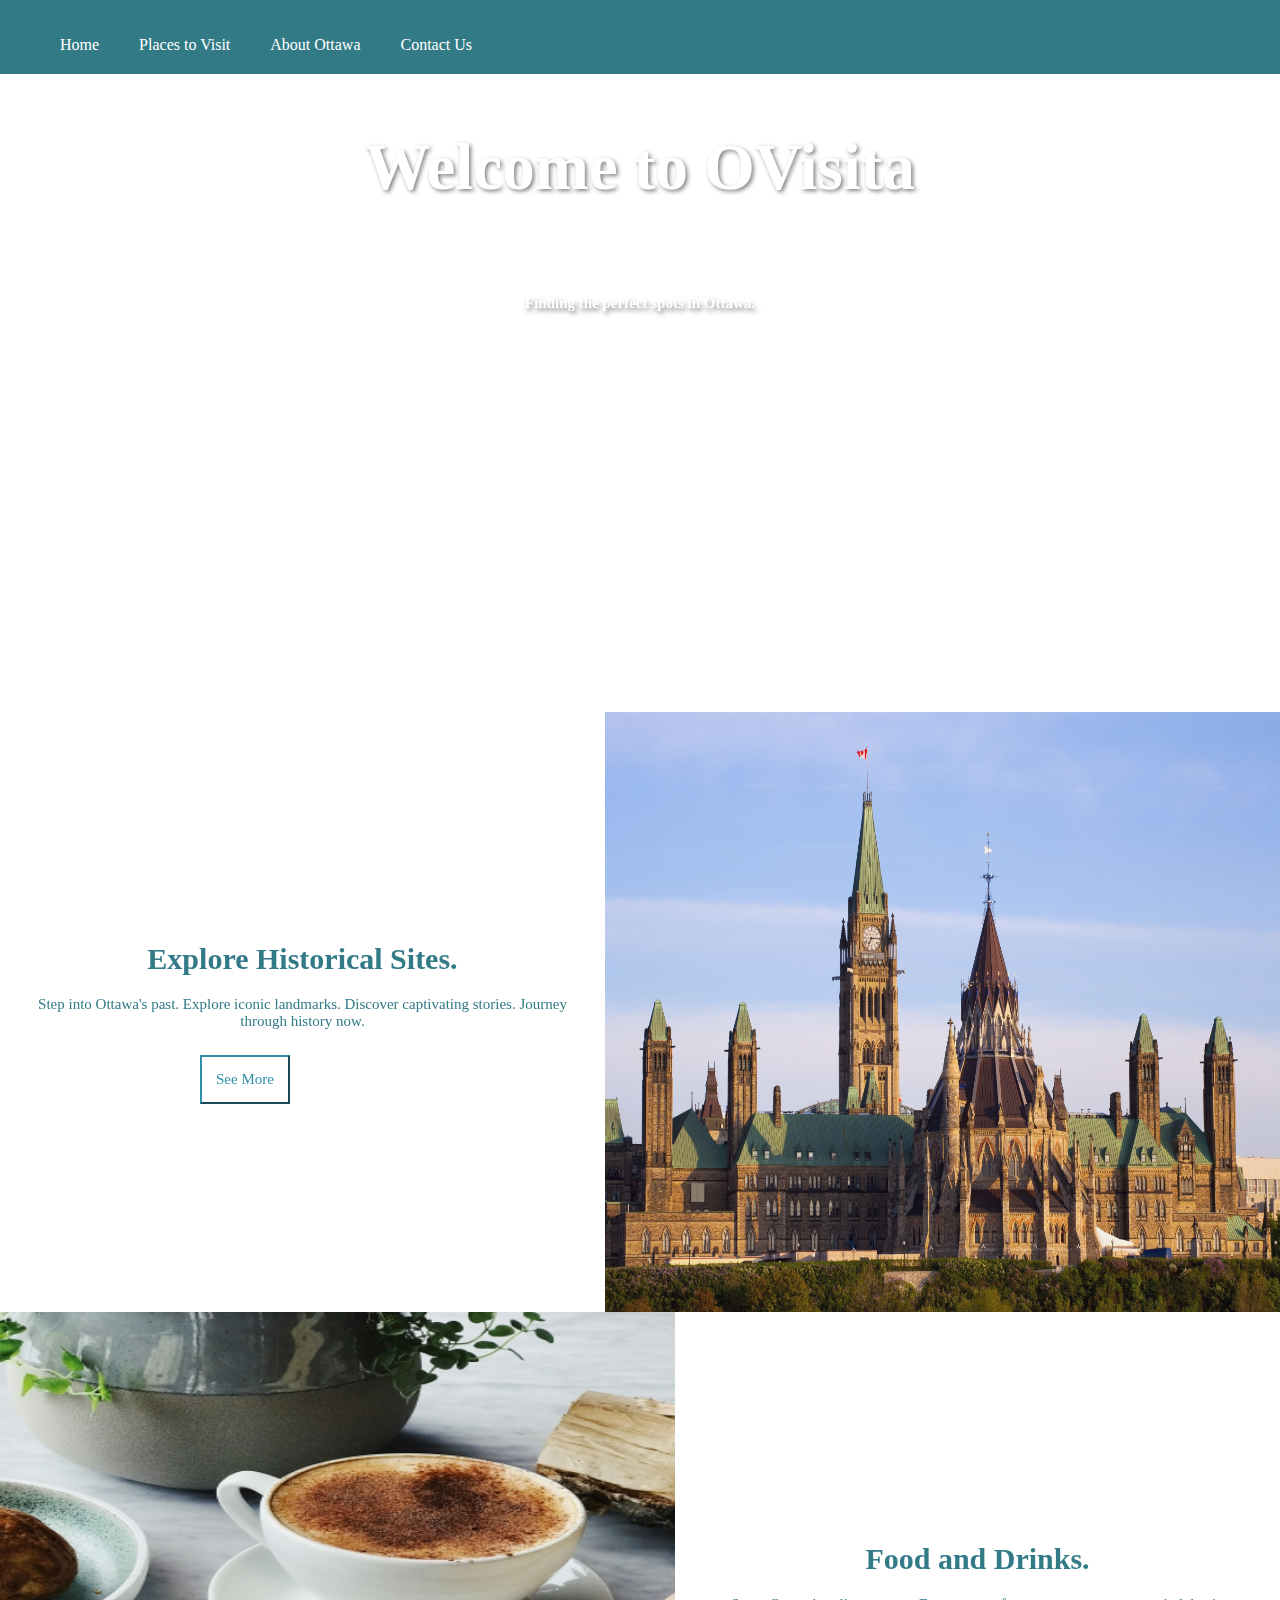
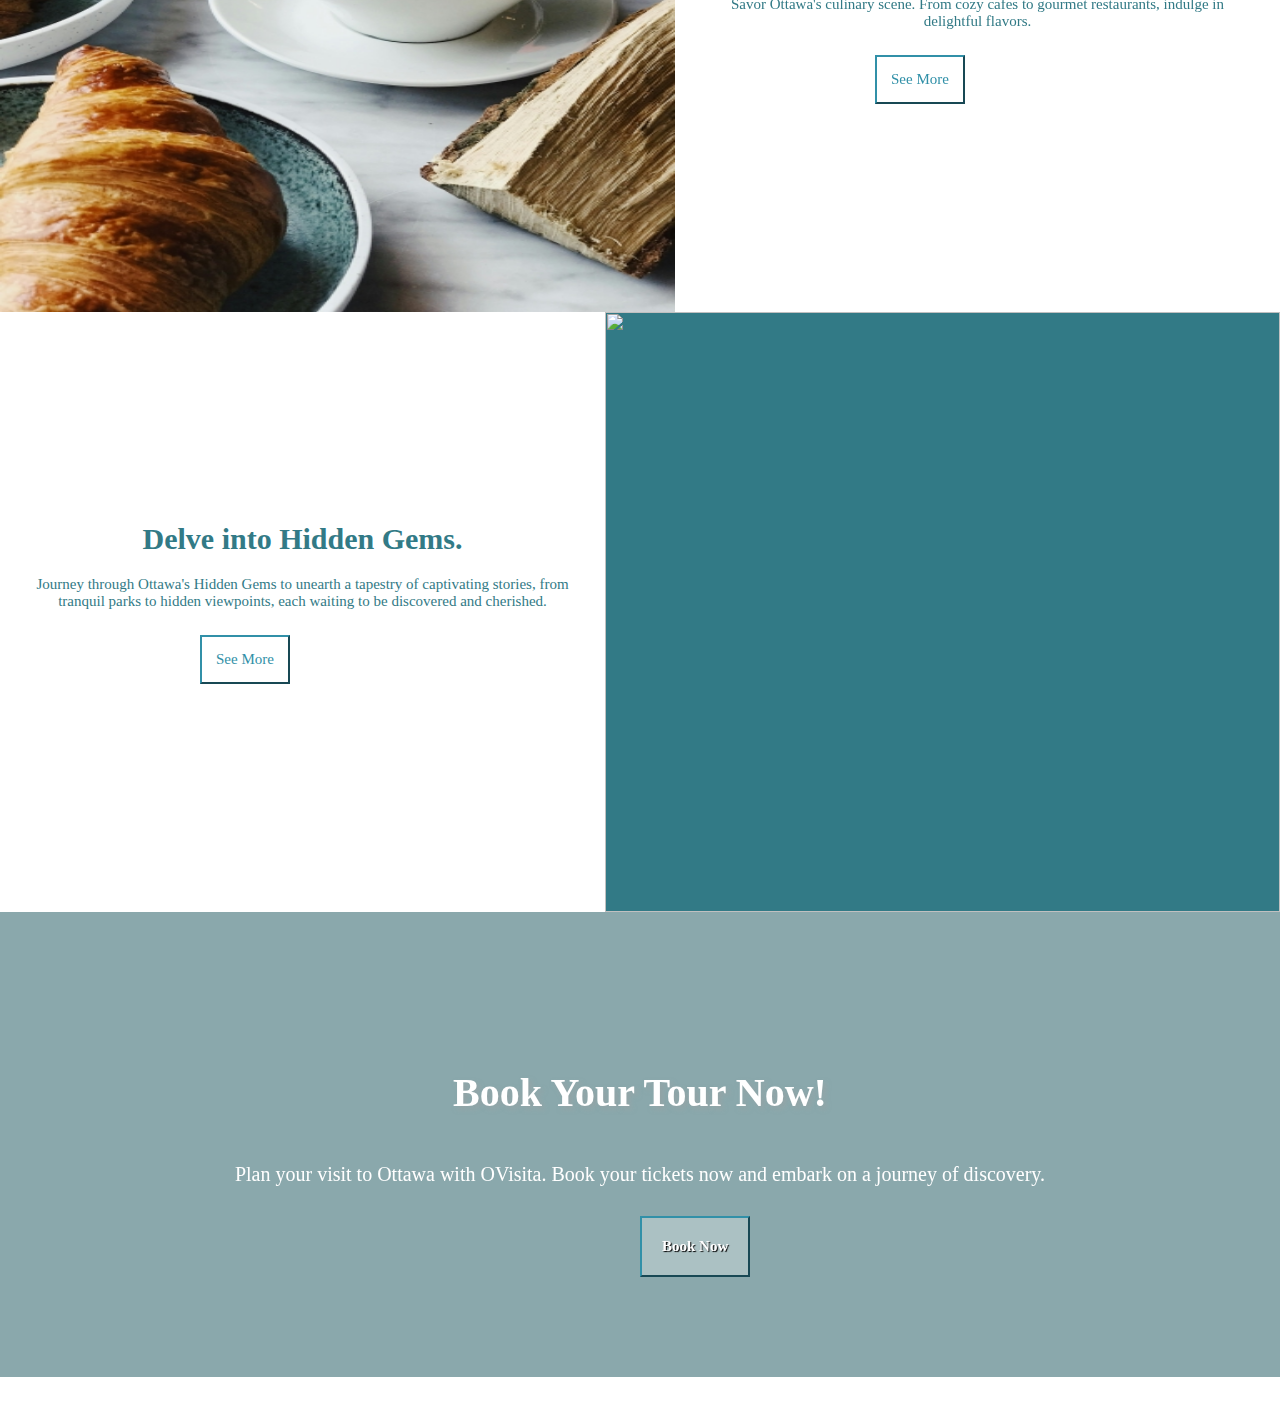
==== commit cbb4e6a7: "Changes to be committed: 	modified:   index.html 	modified:   styles.css" ====
--- a/index.html
+++ b/index.html
@@ -32,7 +32,7 @@
         </div>
         <div class="explore-2">
             <div class="explore-img2">
-                <img src="food1.jpg" >
+                <img src="food2.jpg" >
             </div>
             <div class="explore-text2">
                 <h1>Food and Drinks.</h1>
--- a/styles.css
+++ b/styles.css
@@ -1,8 +1,22 @@
+
+@media(min-aspect-ratio: 16/9) {
+    .video {
+        height: auto;
+        width: 100%;
+    }
+}
+
+@media(max-aspect-ratio: 16/9) {
+    .video {
+        height: 100%;
+        width: auto;
+    }
+}
 body {
     margin: 0;
     padding: 0;
     font-family: Arial, sans-serif;
-    overflow:scroll;
+    overflow:auto;
     
 }
 
@@ -44,14 +58,11 @@
 
 
 .video {
-    -webkit-transform: translateZ(-999px) scale(2);
-    transform: translateZ(-999px) scale(2);
     z-index: -1;
-    opacity: 0.7;
-    height: 20em;
-    width: 68em;;
-    overflow: hidden;
     position: fixed;
+    right:0;
+    bottom:0;
+    top:0;
 }
 .home-div{
     background-size: cover;
@@ -86,7 +97,7 @@
 .explore-1{
     background-color: rgb(50, 122, 134);
     color: rgb(255, 91, 91);
-    height:50em;
+    height:60em;
     justify-content: left;
     align-items: left;
     font-size: 10px;
@@ -97,7 +108,7 @@
 
 .explore-text1{
     background-color: white;
-    height:50em;
+    height:60em;
     width:50%;
 }
 
@@ -108,6 +119,7 @@
     text-align: center;
     padding-top:7em;
 }
+
 .explore-text1 p{
     font-size: 15px;
     color: rgb(50, 122, 134);
@@ -135,7 +147,7 @@
 .explore-2{
     background-color: rgb(50, 122, 134);
     color: rgb(255, 91, 91);
-    height:50em;
+    height:60em;
     font-size: 10px;    
     display:flex;
     flex-direction: row;
@@ -143,9 +155,10 @@
 
 .explore-text2{
     background-color: white;
-    height:50em;
+    height:60em;
     width:50%;
     float: right;
+    
 }
 
 .explore-text2 h1{
@@ -167,7 +180,7 @@
 .explore-3{
     background-color: rgb(50, 122, 134);
     position: relative;
-    height:50em;
+    height:60em;
     font-size: 10px;
     width: 100%;
     display:flex;
@@ -175,7 +188,7 @@
 
 .explore-text3{
     background-color: white;
-    height:50em;
+    height:60em;
     
 }
 
@@ -197,16 +210,17 @@
 }
 
 .explore-img1 img{
-    height: 500px;
-    width: 540px;
+    height: 60em;
+    width: 675px;
 }
 .explore-img2 img{
-    width: 540px;
+    height: 60em;
+    width: 675px;
     
 }   
 .explore-img3 img{
-    width: 540px;
-    height:500px;
+    height: 60em;
+    width: 675px;
 }
 
 .book-container{
@@ -243,12 +257,21 @@
     margin: 10px;
     font-size: 15px;
     text-align: center;
-    margin-left: 400px;
+    margin-left: 550px;
+    float:center;
+}
+
+.book-btn:hover{
+    background-color: rgb(49, 144, 168);
+    color: rgb(255, 255, 255);
+    transition: 0.3s;
+
 }
 .footer p{
     text-align: center;
-    font-weight: bolder;
-    font-size: 15px;
+    font-weight: bold;
+    font-size: 15px;
+    color: white;
 }
 
 
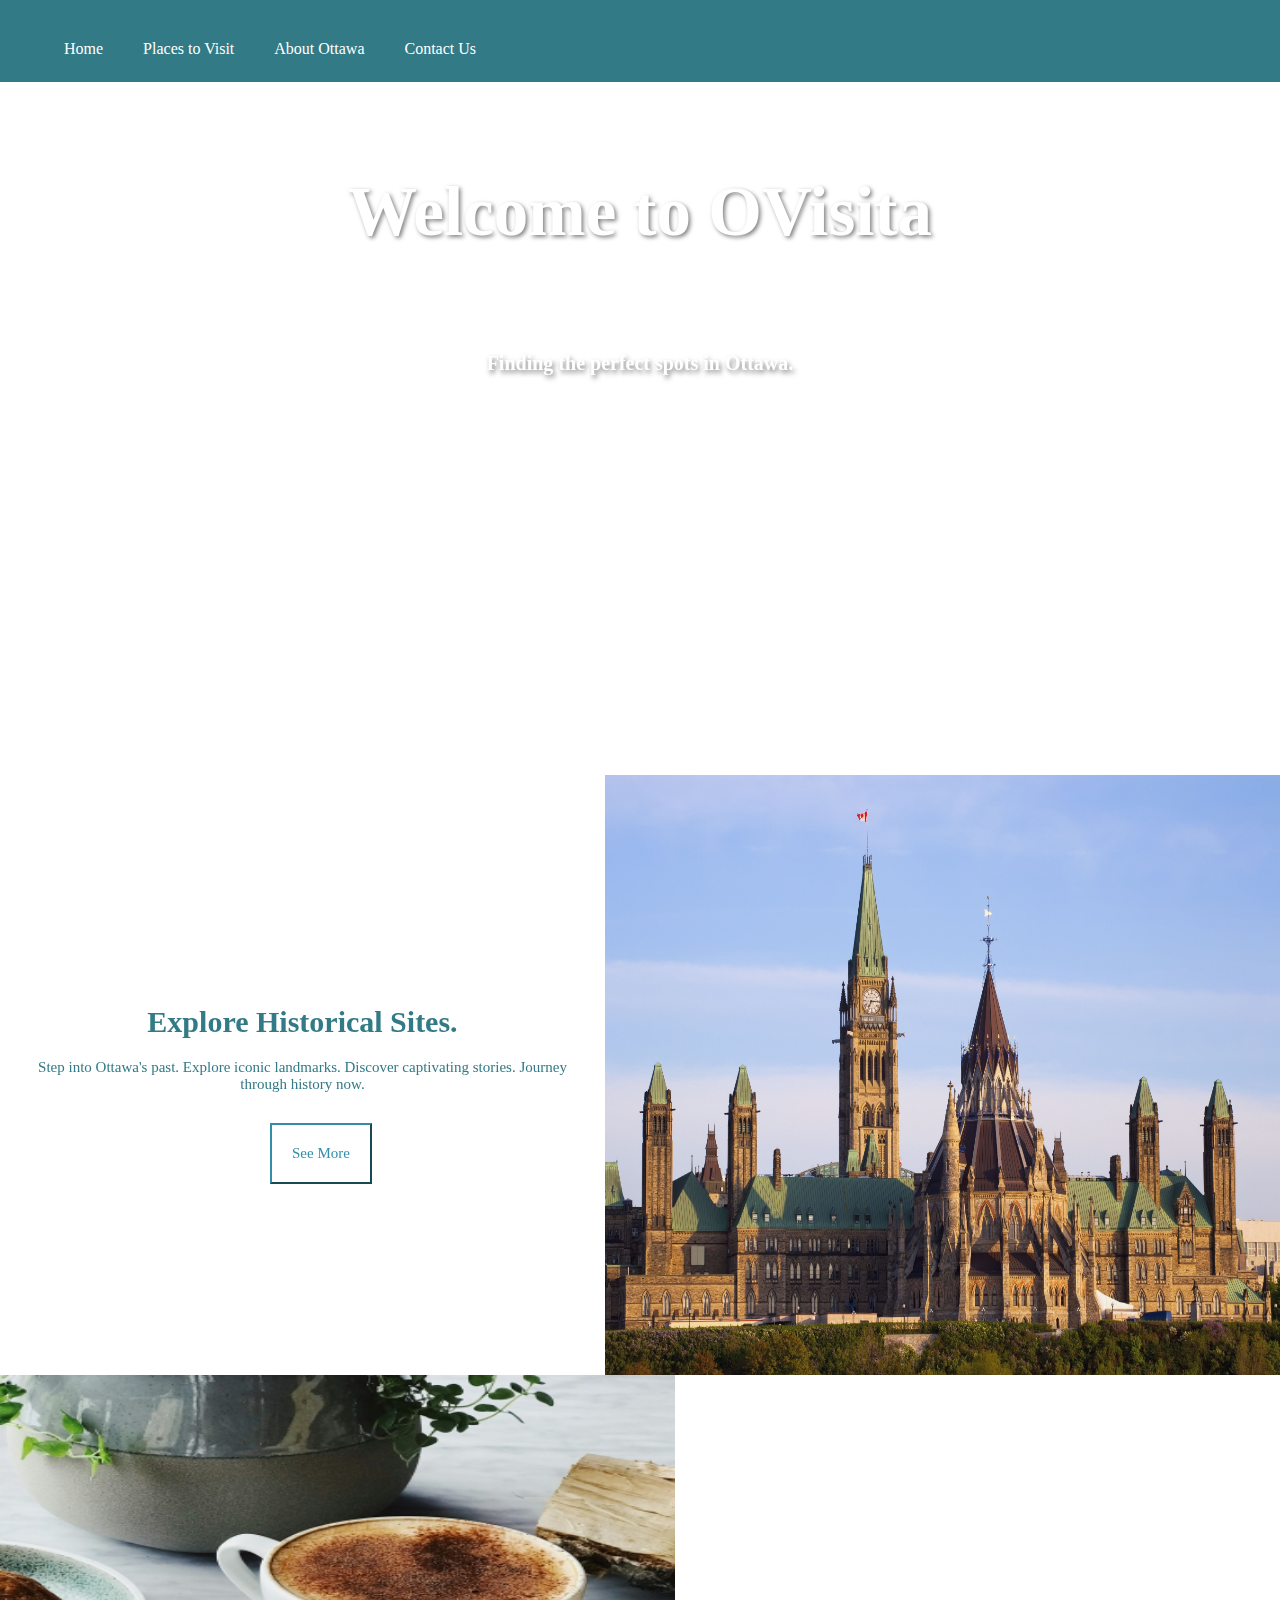
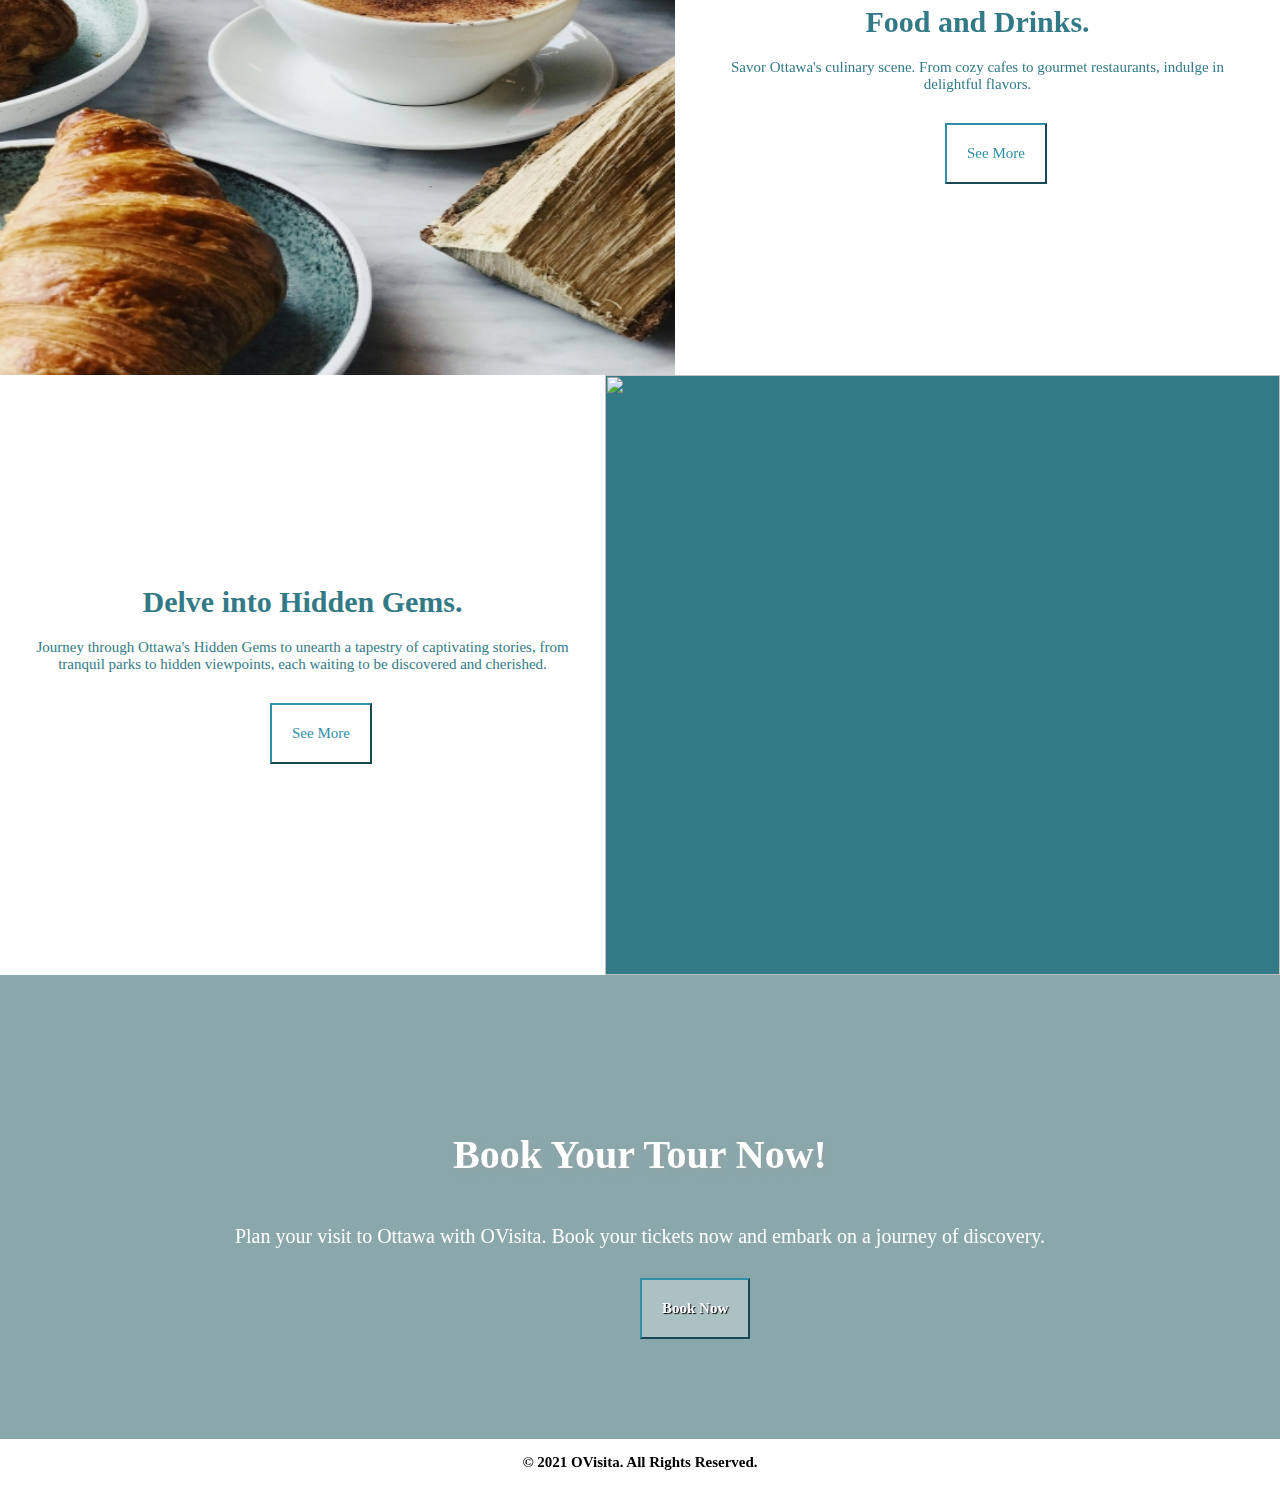
==== commit d87a49bc: "Changes to be committed: 	modified:   about.html 	modified:   contact.html 	modified:   index.html 	" ====
--- a/index.html
+++ b/index.html
@@ -24,7 +24,7 @@
             <div class="explore-text1">
                 <h1>Explore Historical Sites.</h1>
                 <p>Step into Ottawa's past. Explore iconic landmarks. Discover captivating stories. Journey through history now.</p>
-                <button class="historical-btn">See More</button>
+                <button class="historical-btn" onclick="window.location.href='places.html'">See More</button>
             </div>
             <div class="explore-img1">
                 <img src="histo1.jpg" >
@@ -37,14 +37,14 @@
             <div class="explore-text2">
                 <h1>Food and Drinks.</h1>
                 <p>Savor Ottawa's culinary scene. From cozy cafes to gourmet restaurants, indulge in delightful flavors.</p>
-                <button class="historical-btn">See More</button>
+                <button class="historical-btn" onclick="window.location.href='places.html'">See More</button>
             </div>
         </div>
         <div class="explore-3">
             <div class="explore-text3">
                 <h1>Delve into Hidden Gems.</h1>
                 <p>Journey through Ottawa's Hidden Gems to unearth a tapestry of captivating stories, from tranquil parks to hidden viewpoints, each waiting to be discovered and cherished.</p>
-                <button class="historical-btn">See More</button>
+                <button class="historical-btn" onclick="window.location.href='places.html'">See More</button>
             </div>
             <div class="explore-img3">
                 <img src="fall2.jpg" >
@@ -54,12 +54,13 @@
             <div class="book-now">
                 <h1>Book Your Tour Now!</h1>
                 <p>Plan your visit to Ottawa with OVisita. Book your tickets now and embark on a journey of discovery.</p>
-                <button class="book-btn">Book Now</button>
+                <button class="book-btn" onclick="window.location.href='contact.html'">Book Now</button>
             </div>
         </div>
         
         <div class="footer">
             <p>© 2021 OVisita. All Rights Reserved.</p>
+        </div>
         <script>
         var prevScrollpos = window.scrollY; // Initialize the prevScrollpos variable with the initial scroll position
 
--- a/styles.css
+++ b/styles.css
@@ -28,6 +28,7 @@
     transition: top 0.3s;
     position: fixed; 
     top: 0px;
+    padding:4px;
     width: 100%;
     z-index: 3;
 }
@@ -76,8 +77,8 @@
     font-weight: bolder;
     color: rgb(255, 255, 255);
     text-align: center;
-    font-size: 65px;
-    margin-top: 2em;
+    font-size: 69px;
+    margin-top: 2.5em;
     z-index: 1;
     text-shadow: 2px 2px 4px rgba(0, 0, 0, 0.5);
     
@@ -87,8 +88,8 @@
     font-family: 'Times New Roman', Times, serif;
     color: rgb(255, 255, 255);
     text-align: center;
-    font-size: 15px;
-    margin-top: 6em;
+    font-size: 20px;
+    margin-top: 5em;
     z-index: -1;
     text-shadow: 2px 3px 5px rgba(0, 0, 0, 0.5);
     
@@ -134,9 +135,9 @@
     border-color:rgb(49, 144, 168);
     font-family: 'Times New Roman', Times, serif;
     color: rgb(49, 144, 168);
-    padding: 14px;
-    margin: 10px;
-    margin-left: 200px;
+    padding: 20px;
+    margin: 15px;
+    margin-left: 270px;
     font-size: 15px;
     text-align: center;
     text-decoration: none;
@@ -271,7 +272,7 @@
     text-align: center;
     font-weight: bold;
     font-size: 15px;
-    color: white;
+    color: black;
 }
 
 
@@ -286,21 +287,29 @@
 }
 .places-list{
     display: flex;
-    flex-direction: row;
+    flex-wrap: wrap;
+    justify-content: center;
+    
 }
 
 .card {
-    margin:6px;
+    width:400px;
+    margin:10px;
+    justify-content: center;
     background-color: white;
     box-shadow: 0 4px 8px 0 rgb(228, 246, 253);
     transition: 0.5s;
-    border-radius: 6px;
+    border-radius: 6px; 
+    
 }
 
 .card img {
-    padding: 18px;
+    padding: 20px;
     width: 300px;
     height: 200px;
+    border-radius: 2px;
+    margin-top: 2px;
+    padding-left: 40px;
 }
 
 .card:hover {
@@ -312,6 +321,7 @@
 .container { 
     padding: 2px 16px;
     border-radius: 5px;
+    margin-top: 2px;
 }
 
 .places-div h4{
@@ -339,57 +349,75 @@
     text-shadow: 2px 2px 4px rgba(0, 0, 0, 0.5);
 }
 
-.img-div{
-    display:flex;
-    flex-direction: row;
-}
-
-.img-div .container{
-    border-radius: 5px;
-    padding: 10px;
-    margin:14px;
-}
-.card-img img{
-    border-radius: 6px;
-    width: 300px;
-    height: 400px;
-}
-.card-img{
-    background-color: white;
-    box-shadow: 0 4px 8px 0 rgba(88, 154, 173, 0.2);
-    transition: 0.3s;
-    border-radius: 6px;
-}
-.card-img:hover{
-    box-shadow: 0 8px 16px 0 rgba(14, 13, 13, 0.2);
-    background-color: rgb(155, 211, 221);
-    transition:0.3s;
-}
+
 .contact-body{
-    background-color: rgba(181, 219, 226, 0.158);
-}
-
-.contact-form p{
-    font-size: 15px;
-    color: rgb(255, 255, 255);
-    font-family: Arial, sans-serif;
-    justify-content: center;
+    background: radial-gradient(white, rgb(15, 131, 151));
+    background-repeat: repeat;
 }
 
 .contact-form{
-    box-sizing: border-box;
+    font-family: 'Times New Roman', Times, serif;
+    font-weight: bolder;
+    font-size: 17px;
+    height:30em;
+    width: 900px;
+    margin-left: 15%;
+    background-color: rgba(185, 248, 255, 0.37);
+    box-sizing:border-box;
     display: flex;
     flex-direction: column;
     justify-content: center;
     align-items: center;
-    padding: 20px;
+    border-radius: 8px;
+    box-shadow: 0 2px 4px rgba(0, 0, 0, 0.1);
+    margin-top:8%;
+    padding: 0;
+}
+.contact-form label{
+    font-size: 20px;
+    font-family:'Times New Roman', Times, serif;
+    font-weight: 500;
+    
+
+}
+.contact-form input{
+    font-size: 20px;
+    padding: 6px;
+    font-family:'Times New Roman', Times, serif;
+    font-weight: 400;
+    width: 70%;
+    border-radius: 5px;
+    align-items: center;
+    justify-content: center;
+    border: 1px solid rgb(49, 144, 168);
+}
+.contact-form textarea{
+    font-size: 20px;
+    font-family:'Times New Roman', Times, serif;
+    font-weight: 400;
+    padding: 2px;
+    border-radius: 5px;
+    align-items: left;
+    border: 1px solid rgb(49, 144, 168);
+}
+.contact-form p{
+    font-size: 30px;
+    font-family:'Times New Roman', Times, serif;
+    font-weight: bolder;
+    margin: 3px;
+
+}
+.contact-form .submit{
+    margin:18px;
+    width: 300px;
 }
 .about-body{
-    background-color: rgb(59, 158, 165);
+    background: radial-gradient(white, rgb(15, 131, 151));
+    background-repeat: repeat;
 }
 
 .about-div{
-    background-color: #aedef1;
+    background-color: #aedef179;
     border-radius: 8px;
     box-shadow: 0 2px 4px rgba(0, 0, 0, 0.1);
     padding: 80px;
